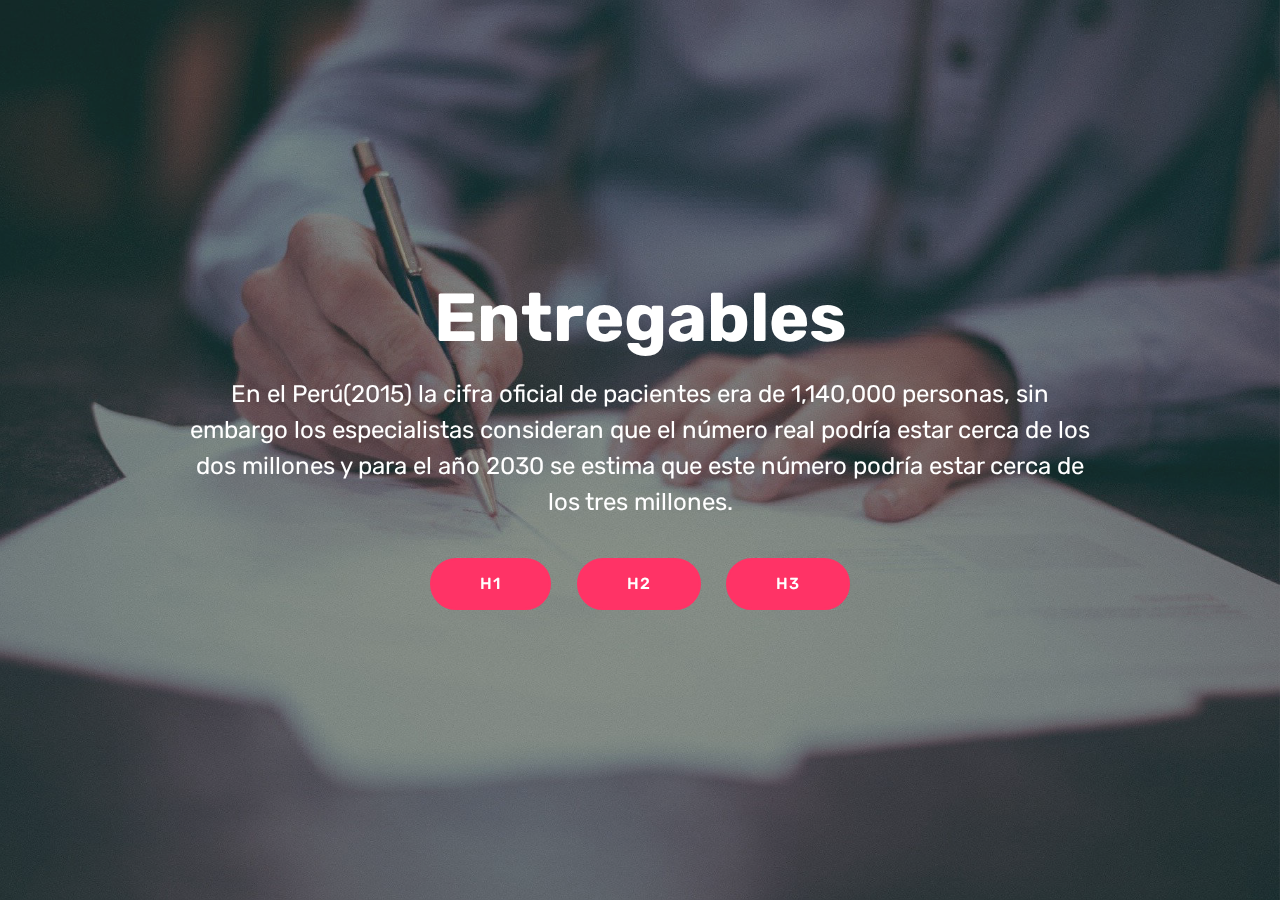
==== index.html @ 5d1ebd26 "create github pages" ====
<!DOCTYPE html>
<html  >
<head>
  <!-- Site made with Mobirise Website Builder v4.10.15, https://mobirise.com -->
  <meta charset="UTF-8">
  <meta http-equiv="X-UA-Compatible" content="IE=edge">
  <meta name="generator" content="Mobirise v4.10.15, mobirise.com">
  <meta name="viewport" content="width=device-width, initial-scale=1, minimum-scale=1">
  <link rel="shortcut icon" href="assets/images/logo4.png" type="image/x-icon">
  <meta name="description" content="">
  
  <title>Home</title>
  <link rel="stylesheet" href="assets/web/assets/mobirise-icons/mobirise-icons.css">
  <link rel="stylesheet" href="assets/bootstrap/css/bootstrap.min.css">
  <link rel="stylesheet" href="assets/bootstrap/css/bootstrap-grid.min.css">
  <link rel="stylesheet" href="assets/bootstrap/css/bootstrap-reboot.min.css">
  <link rel="stylesheet" href="assets/tether/tether.min.css">
  <link rel="stylesheet" href="assets/theme/css/style.css">
  <link rel="preload" as="style" href="assets/mobirise/css/mbr-additional.css"><link rel="stylesheet" href="assets/mobirise/css/mbr-additional.css" type="text/css">
  
  
  
</head>
<body>
  <section class="cid-rJEmQDWNok mbr-fullscreen mbr-parallax-background" id="header2-0">

    

    <div class="mbr-overlay" style="opacity: 0.5; background-color: rgb(35, 35, 35);"></div>

    <div class="container align-center">
        <div class="row justify-content-md-center">
            <div class="mbr-white col-md-10">
                <h1 class="mbr-section-title mbr-bold pb-3 mbr-fonts-style display-1">Entregables</h1>
                
                <p class="mbr-text pb-3 mbr-fonts-style display-5">En el Perú(2015) la cifra oficial de pacientes era de 1,140,000 personas, sin embargo los especialistas consideran que el número real podría estar cerca de los dos millones y para el año 2030 se estima que este número podría estar cerca de los tres millones.</p>
                <div class="mbr-section-btn"><a class="btn btn-md btn-secondary display-4" href="page1.html" target="_blank">H1</a> <a class="btn btn-md btn-secondary display-4" href="page2.html" target="_blank">H2</a>
                    <a class="btn btn-md btn-secondary display-4" href="page3.html" target="_blank">H3</a></div>
            </div>
        </div>
    </div>
    
</section>


  <section class="engine"><a href="https://mobirise.info/t">free amp template</a></section><script src="assets/web/assets/jquery/jquery.min.js"></script>
  <script src="assets/popper/popper.min.js"></script>
  <script src="assets/bootstrap/js/bootstrap.min.js"></script>
  <script src="assets/tether/tether.min.js"></script>
  <script src="assets/smoothscroll/smooth-scroll.js"></script>
  <script src="assets/parallax/jarallax.min.js"></script>
  <script src="assets/theme/js/script.js"></script>
  
  
</body>
</html>
---- assets/web/assets/mobirise-icons/mobirise-icons.css ----
@font-face {
  font-family: 'MobiriseIcons';
  src:  url('mobirise-icons.eot?spat4u');
  src:  url('mobirise-icons.eot?spat4u#iefix') format('embedded-opentype'),
    url('mobirise-icons.ttf?spat4u') format('truetype'),
    url('mobirise-icons.woff?spat4u') format('woff'),
    url('mobirise-icons.svg?spat4u#MobiriseIcons') format('svg');
  font-weight: normal;
  font-style: normal;
  font-display: swap;
}

[class^="mbri-"], [class*=" mbri-"] {
  /* use !important to prevent issues with browser extensions that change fonts */
  font-family: MobiriseIcons !important;
  speak: none;
  font-style: normal;
  font-weight: normal;
  font-variant: normal;
  text-transform: none;
  line-height: 1;

  /* Better Font Rendering =========== */
  -webkit-font-smoothing: antialiased;
  -moz-osx-font-smoothing: grayscale;
}

.mbri-add-submenu:before {
  content: "\e900";
}
.mbri-alert:before {
  content: "\e901";
}
.mbri-align-center:before {
  content: "\e902";
}
.mbri-align-justify:before {
  content: "\e903";
}
.mbri-align-left:before {
  content: "\e904";
}
.mbri-align-right:before {
  content: "\e905";
}
.mbri-android:before {
  content: "\e906";
}
.mbri-apple:before {
  content: "\e907";
}
.mbri-arrow-down:before {
  content: "\e908";
}
.mbri-arrow-next:before {
  content: "\e909";
}
.mbri-arrow-prev:before {
  content: "\e90a";
}
.mbri-arrow-up:before {
  content: "\e90b";
}
.mbri-bold:before {
  content: "\e90c";
}
.mbri-bookmark:before {
  content: "\e90d";
}
.mbri-bootstrap:before {
  content: "\e90e";
}
.mbri-briefcase:before {
  content: "\e90f";
}
.mbri-browse:before {
  content: "\e910";
}
.mbri-bulleted-list:before {
  content: "\e911";
}
.mbri-calendar:before {
  content: "\e912";
}
.mbri-camera:before {
  content: "\e913";
}
.mbri-cart-add:before {
  content: "\e914";
}
.mbri-cart-full:before {
  content: "\e915";
}
.mbri-cash:before {
  content: "\e916";
}
.mbri-change-style:before {
  content: "\e917";
}
.mbri-chat:before {
  content: "\e918";
}
.mbri-clock:before {
  content: "\e919";
}
.mbri-close:before {
  content: "\e91a";
}
.mbri-cloud:before {
  content: "\e91b";
}
.mbri-code:before {
  content: "\e91c";
}
.mbri-contact-form:before {
  content: "\e91d";
}
.mbri-credit-card:before {
  content: "\e91e";
}
.mbri-cursor-click:before {
  content: "\e91f";
}
.mbri-cust-feedback:before {
  content: "\e920";
}
.mbri-database:before {
  content: "\e921";
}
.mbri-delivery:before {
  content: "\e922";
}
.mbri-desktop:before {
  content: "\e923";
}
.mbri-devices:before {
  content: "\e924";
}
.mbri-down:before {
  content: "\e925";
}
.mbri-download:before {
  content: "\e989";
}
.mbri-drag-n-drop:before {
  content: "\e927";
}
.mbri-drag-n-drop2:before {
  content: "\e928";
}
.mbri-edit:before {
  content: "\e929";
}
.mbri-edit2:before {
  content: "\e92a";
}
.mbri-error:before {
  content: "\e92b";
}
.mbri-extension:before {
  content: "\e92c";
}
.mbri-features:before {
  content: "\e92d";
}
.mbri-file:before {
  content: "\e92e";
}
.mbri-flag:before {
  content: "\e92f";
}
.mbri-folder:before {
  content: "\e930";
}
.mbri-gift:before {
  content: "\e931";
}
.mbri-github:before {
  content: "\e932";
}
.mbri-globe:before {
  content: "\e933";
}
.mbri-globe-2:before {
  content: "\e934";
}
.mbri-growing-chart:before {
  content: "\e935";
}
.mbri-hearth:before {
  content: "\e936";
}
.mbri-help:before {
  content: "\e937";
}
.mbri-home:before {
  content: "\e938";
}
.mbri-hot-cup:before {
  content: "\e939";
}
.mbri-idea:before {
  content: "\e93a";
}
.mbri-image-gallery:before {
  content: "\e93b";
}
.mbri-image-slider:before {
  content: "\e93c";
}
.mbri-info:before {
  content: "\e93d";
}
.mbri-italic:before {
  content: "\e93e";
}
.mbri-key:before {
  content: "\e93f";
}
.mbri-laptop:before {
  content: "\e940";
}
.mbri-layers:before {
  content: "\e941";
}
.mbri-left-right:before {
  content: "\e942";
}
.mbri-left:before {
  content: "\e943";
}
.mbri-letter:before {
  content: "\e944";
}
.mbri-like:before {
  content: "\e945";
}
.mbri-link:before {
  content: "\e946";
}
.mbri-lock:before {
  content: "\e947";
}
.mbri-login:before {
  content: "\e948";
}
.mbri-logout:before {
  content: "\e949";
}
.mbri-magic-stick:before {
  content: "\e94a";
}
.mbri-map-pin:before {
  content: "\e94b";
}
.mbri-menu:before {
  content: "\e94c";
}
.mbri-mobile:before {
  content: "\e94d";
}
.mbri-mobile2:before {
  content: "\e94e";
}
.mbri-mobirise:before {
  content: "\e94f";
}
.mbri-more-horizontal:before {
  content: "\e950";
}
.mbri-more-vertical:before {
  content: "\e951";
}
.mbri-music:before {
  content: "\e952";
}
.mbri-new-file:before {
  content: "\e953";
}
.mbri-numbered-list:before {
  content: "\e954";
}
.mbri-opened-folder:before {
  content: "\e955";
}
.mbri-pages:before {
  content: "\e956";
}
.mbri-paper-plane:before {
  content: "\e957";
}
.mbri-paperclip:before {
  content: "\e958";
}
.mbri-photo:before {
  content: "\e959";
}
.mbri-photos:before {
  content: "\e95a";
}
.mbri-pin:before {
  content: "\e95b";
}
.mbri-play:before {
  content: "\e95c";
}
.mbri-plus:before {
  content: "\e95d";
}
.mbri-preview:before {
  content: "\e95e";
}
.mbri-print:before {
  content: "\e95f";
}
.mbri-protect:before {
  content: "\e960";
}
.mbri-question:before {
  content: "\e961";
}
.mbri-quote-left:before {
  content: "\e962";
}
.mbri-quote-right:before {
  content: "\e963";
}
.mbri-refresh:before {
  content: "\e964";
}
.mbri-responsive:before {
  content: "\e965";
}
.mbri-right:before {
  content: "\e966";
}
.mbri-rocket:before {
  content: "\e967";
}
.mbri-sad-face:before {
  content: "\e968";
}
.mbri-sale:before {
  content: "\e969";
}
.mbri-save:before {
  content: "\e96a";
}
.mbri-search:before {
  content: "\e96b";
}
.mbri-setting:before {
  content: "\e96c";
}
.mbri-setting2:before {
  content: "\e96d";
}
.mbri-setting3:before {
  content: "\e96e";
}
.mbri-share:before {
  content: "\e96f";
}
.mbri-shopping-bag:before {
  content: "\e970";
}
.mbri-shopping-basket:before {
  content: "\e971";
}
.mbri-shopping-cart:before {
  content: "\e972";
}
.mbri-sites:before {
  content: "\e973";
}
.mbri-smile-face:before {
  content: "\e974";
}
.mbri-speed:before {
  content: "\e975";
}
.mbri-star:before {
  content: "\e976";
}
.mbri-success:before {
  content: "\e977";
}
.mbri-sun:before {
  content: "\e978";
}
.mbri-sun2:before {
  content: "\e979";
}
.mbri-tablet:before {
  content: "\e97a";
}
.mbri-tablet-vertical:before {
  content: "\e97b";
}
.mbri-target:before {
  content: "\e97c";
}
.mbri-timer:before {
  content: "\e97d";
}
.mbri-to-ftp:before {
  content: "\e97e";
}
.mbri-to-local-drive:before {
  content: "\e97f";
}
.mbri-touch-swipe:before {
  content: "\e980";
}
.mbri-touch:before {
  content: "\e981";
}
.mbri-trash:before {
  content: "\e982";
}
.mbri-underline:before {
  content: "\e983";
}
.mbri-unlink:before {
  content: "\e984";
}
.mbri-unlock:before {
  content: "\e985";
}
.mbri-up-down:before {
  content: "\e986";
}
.mbri-up:before {
  content: "\e987";
}
.mbri-update:before {
  content: "\e988";
}
.mbri-upload:before {
 content: "\e926"; 
}
.mbri-user:before {
  content: "\e98a";
}
.mbri-user2:before {
  content: "\e98b";
}
.mbri-users:before {
  content: "\e98c";
}
.mbri-video:before {
  content: "\e98d";
}
.mbri-video-play:before {
  content: "\e98e";
}
.mbri-watch:before {
  content: "\e98f";
}
.mbri-website-theme:before {
  content: "\e990";
}
.mbri-wifi:before {
  content: "\e991";
}
.mbri-windows:before {
  content: "\e992";
}
.mbri-zoom-out:before {
  content: "\e993";
}
.mbri-redo:before {
  content: "\e994";
}
.mbri-undo:before {
  content: "\e995";
}
---- assets/theme/css/style.css ----
/*!
 * Mobirise v4 theme (https://mobirise.com/)
 * Copyright 2017 Mobirise
 */
section {
  background-color: #eeeeee;
}

body {
  font-style: normal;
  line-height: 1.5;
}

section,
.container,
.container-fluid {
  position: relative;
  word-wrap: break-word;
}

a.mbr-iconfont:hover {
  text-decoration: none;
}

.article .lead p,
.article .lead ul,
.article .lead ol,
.article .lead pre,
.article .lead blockquote {
  margin-bottom: 0;
}

ul,
ol,
pre,
blockquote {
  margin-bottom: 2.3125rem;
}

pre {
  background: #f4f4f4;
  padding: 10px 24px;
  white-space: pre-wrap;
}

.inactive {
  -webkit-user-select: none;
  -moz-user-select: none;
  -ms-user-select: none;
  user-select: none;
  pointer-events: none;
  -webkit-user-drag: none;
  user-drag: none;
}

.mbr-section__comments .row {
  justify-content: center;
  -webkit-justify-content: center;
}

a {
  font-style: normal;
  font-weight: 400;
  cursor: pointer;
}

a, a:hover {
  text-decoration: none;
}

figure {
  margin-bottom: 0;
}

body {
  color: #232323;
}

h1,
h2,
h3,
h4,
h5,
h6,
.h1,
.h2,
.h3,
.h4,
.h5,
.h6,
.display-1,
.display-2,
.display-3,
.display-4 {
  line-height: 1;
  word-break: break-word;
  word-wrap: break-word;
}

b,
strong {
  font-weight: bold;
}

blockquote {
  padding: 10px 0 10px 20px;
  position: relative;
  border-left: 2px solid;
  border-color: #ff3366;
}

input:-webkit-autofill, input:-webkit-autofill:hover, input:-webkit-autofill:focus, input:-webkit-autofill:active {
  transition-delay: 9999s;
  transition-property: background-color, color;
}

textarea[type='hidden'] {
  display: none;
}

body {
  position: relative;
}

section {
  background-position: 50% 50%;
  background-repeat: no-repeat;
  background-size: cover;
}

section .mbr-background-video,
section .mbr-background-video-preview {
  position: absolute;
  bottom: 0;
  left: 0;
  right: 0;
  top: 0;
}

.hidden {
  visibility: hidden;
}

.mbr-z-index20 {
  z-index: 20;
}

/*! Base colors */
.mbr-white {
  color: #ffffff;
}

.mbr-black {
  color: #000000;
}

.mbr-bg-white {
  background-color: #ffffff;
}

.mbr-bg-black {
  background-color: #000000;
}

/*! Text-aligns */
.align-left {
  text-align: left;
}

.align-center {
  text-align: center;
}

.align-right {
  text-align: right;
}

@media (max-width: 767px) {
  .align-left,
  .align-center,
  .align-right,
  .mbr-section-btn,
  .mbr-section-title {
    text-align: center;
  }
}

/*! Font-weight  */
.mbr-light {
  font-weight: 300;
}

.mbr-regular {
  font-weight: 400;
}

.mbr-semibold {
  font-weight: 500;
}

.mbr-bold {
  font-weight: 700;
}

/*! Media  */
.media-size-item {
  -webkit-flex: 1 1 auto;
  -moz-flex: 1 1 auto;
  -ms-flex: 1 1 auto;
  -o-flex: 1 1 auto;
  flex: 1 1 auto;
}

.media-content {
  -webkit-flex-basis: 100%;
  flex-basis: 100%;
}

.media-container-row {
  display: -ms-flexbox;
  display: -webkit-flex;
  display: flex;
  -webkit-flex-direction: row;
  -ms-flex-direction: row;
  flex-direction: row;
  -webkit-flex-wrap: wrap;
  -ms-flex-wrap: wrap;
  flex-wrap: wrap;
  -webkit-justify-content: center;
  -ms-flex-pack: center;
  justify-content: center;
  -webkit-align-content: center;
  -ms-flex-line-pack: center;
  align-content: center;
  -webkit-align-items: start;
  -ms-flex-align: start;
  align-items: start;
}

.media-container-row .media-size-item {
  width: 400px;
}

.media-container-column {
  display: -ms-flexbox;
  display: -webkit-flex;
  display: flex;
  -webkit-flex-direction: column;
  -ms-flex-direction: column;
  flex-direction: column;
  -webkit-flex-wrap: wrap;
  -ms-flex-wrap: wrap;
  flex-wrap: wrap;
  -webkit-justify-content: center;
  -ms-flex-pack: center;
  justify-content: center;
  -webkit-align-content: center;
  -ms-flex-line-pack: center;
  align-content: center;
  -webkit-align-items: stretch;
  -ms-flex-align: stretch;
  align-items: stretch;
}

.media-container-column > * {
  width: 100%;
}

@media (min-width: 992px) {
  .media-container-row {
    -webkit-flex-wrap: nowrap;
    -ms-flex-wrap: nowrap;
    flex-wrap: nowrap;
  }
}

figure {
  overflow: hidden;
}

figure[mbr-media-size] {
  transition: width 0.1s;
}

.mbr-figure img,
.mbr-figure iframe {
  display: block;
  width: 100%;
}

.card {
  background-color: transparent;
  border: none;
}

.card-box {
  width: 100%;
}

.card-img {
  text-align: center;
  flex-shrink: 0;
  -webkit-flex-shrink: 0;
}

.media {
  max-width: 100%;
  margin: 0 auto;
}

.mbr-figure {
  -ms-flex-item-align: center;
  -ms-grid-row-align: center;
  -webkit-align-self: center;
  align-self: center;
}

.media-container > div {
  max-width: 100%;
}

.mbr-figure img,
.card-img img {
  width: 100%;
}

@media (max-width: 991px) {
  .media-size-item {
    width: auto !important;
  }
  .media {
    width: auto;
  }
  .mbr-figure {
    width: 100% !important;
  }
}

/*! Buttons */
.btn {
  font-weight: 500;
  border-width: 2px;
  font-style: normal;
  letter-spacing: 1px;
  margin: .4rem .8rem;
  white-space: normal;
  -webkit-transition: all .3s ease-in-out;
  -moz-transition: all .3s ease-in-out;
  transition: all .3s ease-in-out;
  display: inline-flex;
  align-items: center;
  justify-content: center;
  word-break: break-word;
  -webkit-align-items: center;
  -webkit-justify-content: center;
  display: -webkit-inline-flex;
}

.btn-sm {
  font-weight: 500;
  letter-spacing: 1px;
  -webkit-transition: all .3s ease-in-out;
  -moz-transition: all .3s ease-in-out;
  transition: all .3s ease-in-out;
}

.btn-md {
  font-weight: 500;
  letter-spacing: 1px;
  margin: .4rem .8rem !important;
  -webkit-transition: all .3s ease-in-out;
  -moz-transition: all .3s ease-in-out;
  transition: all .3s ease-in-out;
}

.btn-lg {
  font-weight: 500;
  letter-spacing: 1px;
  margin: .4rem .8rem !important;
  -webkit-transition: all .3s ease-in-out;
  -moz-transition: all .3s ease-in-out;
  transition: all .3s ease-in-out;
}

.mbr-section-btn {
  margin-left: -0.25rem;
  margin-right: -0.25rem;
  font-size: 0;
}

nav .mbr-section-btn {
  margin-left: 0rem;
  margin-right: 0rem;
}

.btn-form {
  border-radius: 0;
}

.btn-form:hover {
  cursor: pointer;
}

/*! Btn icon margin */
.btn .mbr-iconfont,
.btn.btn-sm .mbr-iconfont {
  cursor: pointer;
  margin-right: 0.5rem;
}

.btn.btn-md .mbr-iconfont,
.btn.btn-md .mbr-iconfont {
  margin-right: 0.8rem;
}

.mbr-regular {
  font-weight: 400;
}

.mbr-semibold {
  font-weight: 500;
}

.mbr-bold {
  font-weight: 700;
}

[type='submit'] {
  -webkit-appearance: none;
}

/*! Full-screen */
.mbr-fullscreen .mbr-overlay {
  min-height: 100vh;
}

.mbr-fullscreen {
  display: flex;
  display: -webkit-flex;
  display: -moz-flex;
  display: -ms-flex;
  display: -o-flex;
  align-items: center;
  -webkit-align-items: center;
  min-height: 100vh;
  padding-top: 3rem;
  padding-bottom: 3rem;
}

/*! Map */
.map {
  height: 25rem;
  position: relative;
}

.map iframe {
  width: 100%;
  height: 100%;
}

.mbr-overlay {
  background-color: #000;
  bottom: 0;
  left: 0;
  opacity: .5;
  position: absolute;
  right: 0;
  top: 0;
  z-index: 0;
  pointer-events: none;
}

/* Form */
blockquote {
  font-style: italic;
  padding: 10px 0 10px 20px;
  font-size: 1.09rem;
  position: relative;
  border-width: 3px;
}

.form-control {
  background-color: #f5f5f5;
  box-shadow: none;
  color: #565656;
  line-height: 1.43;
  min-height: 3.5em;
  padding: 1.07em .5em;
}

.form-control, .form-control:focus {
  border: 1px solid #e8e8e8;
}

.form-active .form-control:invalid {
  border-color: red;
}

.form-control-label {
  position: relative;
  cursor: pointer;
  margin-bottom: .357em;
  padding: 0;
}

.alert {
  color: #ffffff;
  border-radius: 0;
  border: 0;
  font-size: .875rem;
  line-height: 1.5;
  margin-bottom: 1.875rem;
  padding: 1.25rem;
  position: relative;
}

.alert.alert-form::after {
  background-color: inherit;
  bottom: -7px;
  content: "";
  display: block;
  height: 14px;
  left: 50%;
  margin-left: -7px;
  position: absolute;
  transform: rotate(45deg);
  width: 14px;
  -webkit-transform: rotate(45deg);
}

.form-asterisk {
  font-family: initial;
  position: absolute;
  top: -2px;
  font-weight: normal;
}

/*! Scroll to top arrow */
#scrollToTop a i:before {
  content: '';
  position: absolute;
  height: 40%;
  top: 25%;
  background: #fff;
  width: 2px;
  left: calc(50% - 1px);
}

#scrollToTop a i:after {
  content: '';
  position: absolute;
  display: block;
  border-top: 2px solid #fff;
  border-right: 2px solid #fff;
  width: 40%;
  height: 40%;
  left: 30%;
  bottom: 30%;
  transform: rotate(135deg);
  -webkit-transform: rotate(135deg);
}

.mbr-arrow-up {
  bottom: 25px;
  right: 90px;
  position: fixed;
  text-align: right;
  z-index: 5000;
  color: #ffffff;
  font-size: 32px;
  transform: rotate(180deg);
  -webkit-transform: rotate(180deg);
}

.mbr-arrow-up a {
  background: rgba(0, 0, 0, 0.2);
  border-radius: 3px;
  color: #fff;
  display: inline-block;
  height: 60px;
  width: 60px;
  outline-style: none !important;
  position: relative;
  text-decoration: none;
  transition: all 0.3s ease-in-out;
  cursor: pointer;
  text-align: center;
}

.mbr-arrow-up a:hover {
  background-color: rgba(0, 0, 0, 0.4);
}

.mbr-arrow-up a i {
  line-height: 60px;
}

.mbr-arrow-up-icon {
  display: block;
  color: #fff;
}

.mbr-arrow-up-icon::before {
  content: '\203a';
  display: inline-block;
  font-family: serif;
  font-size: 32px;
  line-height: 1;
  font-style: normal;
  position: relative;
  top: 6px;
  left: -4px;
  -webkit-transform: rotate(-90deg);
  transform: rotate(-90deg);
}

/*! Arrow Down */
.mbr-arrow {
  position: absolute;
  bottom: 45px;
  left: 50%;
  width: 60px;
  height: 60px;
  cursor: pointer;
  background-color: rgba(80, 80, 80, 0.5);
  border-radius: 50%;
  -webkit-transform: translateX(-50%);
  transform: translateX(-50%);
}

.mbr-arrow > a {
  display: inline-block;
  text-decoration: none;
  outline-style: none;
  -webkit-animation: arrowdown 1.7s ease-in-out infinite;
  animation: arrowdown 1.7s ease-in-out infinite;
}

.mbr-arrow > a > i {
  position: absolute;
  top: -2px;
  left: 15px;
  font-size: 2rem;
}

@keyframes arrowdown {
  0% {
    transform: translateY(0px);
    -webkit-transform: translateY(0px);
  }
  50% {
    transform: translateY(-5px);
    -webkit-transform: translateY(-5px);
  }
  100% {
    transform: translateY(0px);
    -webkit-transform: translateY(0px);
  }
}

@-webkit-keyframes arrowdown {
  0% {
    transform: translateY(0px);
    -webkit-transform: translateY(0px);
  }
  50% {
    transform: translateY(-5px);
    -webkit-transform: translateY(-5px);
  }
  100% {
    transform: translateY(0px);
    -webkit-transform: translateY(0px);
  }
}

@media (max-width: 500px) {
  .mbr-arrow-up {
    left: 50%;
    right: auto;
    transform: translateX(-50%) rotate(180deg);
    -webkit-transform: translateX(-50%) rotate(180deg);
  }
}

/*Gradients animation*/
@keyframes gradient-animation {
  from {
    background-position: 0% 100%;
    animation-timing-function: ease-in-out;
  }
  to {
    background-position: 100% 0%;
    animation-timing-function: ease-in-out;
  }
}

@-webkit-keyframes gradient-animation {
  from {
    background-position: 0% 100%;
    animation-timing-function: ease-in-out;
  }
  to {
    background-position: 100% 0%;
    animation-timing-function: ease-in-out;
  }
}

.bg-gradient {
  background-size: 200% 200%;
  animation: gradient-animation 5s infinite alternate;
  -webkit-animation: gradient-animation 5s infinite alternate;
}

.menu .navbar-brand {
  display: -webkit-flex;
}

.menu .navbar-brand span {
  display: flex;
  display: -webkit-flex;
}

.menu .navbar-brand .navbar-caption-wrap {
  display: -webkit-flex;
}

.menu .navbar-brand .navbar-logo img {
  display: -webkit-flex;
}

@media (min-width: 768px) and (max-width: 1023px) {
  .menu .navbar-toggleable-sm .navbar-nav {
    display: -webkit-box;
    display: -webkit-flex;
    display: -ms-flexbox;
  }
}

@media (max-width: 1023px) {
  .menu .navbar-collapse {
    max-height: 93.5vh;
  }
  .menu .navbar-collapse.show {
    overflow: auto;
  }
}

@media (min-width: 1024px) {
  .menu .navbar-nav.nav-dropdown {
    display: -webkit-flex;
  }
  .menu .navbar-toggleable-sm .navbar-collapse {
    display: -webkit-flex !important;
  }
  .menu .collapsed .navbar-collapse {
    max-height: 93.5vh;
  }
  .menu .collapsed .navbar-collapse.show {
    overflow: auto;
  }
}

@media (max-width: 767px) {
  .menu .navbar-collapse {
    max-height: 80vh;
  }
}

/* Others*/
.note-check a[data-value=Rubik] {
  font-style: normal;
}

.mbr-arrow a {
  color: #ffffff;
}

@media (max-width: 767px) {
  .mbr-arrow {
    display: none;
  }
}

.navbar {
  display: -webkit-flex;
  -webkit-flex-wrap: wrap;
  -webkit-align-items: center;
  -webkit-justify-content: space-between;
}

.navbar-collapse {
  -webkit-flex-basis: 100%;
  -webkit-flex-grow: 1;
  -webkit-align-items: center;
}

.nav-dropdown .link {
  padding: 0.667em 1.667em !important;
  margin: 0 !important;
}

.nav {
  display: -webkit-flex;
  -webkit-flex-wrap: wrap;
}

.row {
  display: -webkit-flex;
  -webkit-flex-wrap: wrap;
}

.justify-content-center {
  -webkit-justify-content: center;
}

.form-inline {
  display: -webkit-flex;
  -webkit-flex-flow: row wrap;
  -webkit-align-items: center;
}

.card-wrapper {
  -webkit-flex: 1;
}

.carousel-control {
  z-index: 10;
  display: -webkit-flex;
  -webkit-align-items: center;
  -webkit-justify-content: center;
}

.carousel-controls {
  display: -webkit-flex;
}

.media {
  display: -webkit-flex;
}

.form-group:focus {
  outline: none;
}

.jq-selectbox__select {
  padding: 1.07em 0.5em;
  position: absolute;
  top: 0;
  left: 0;
  width: 100%;
}

.jq-selectbox__dropdown {
  position: absolute;
  top: 100% !important;
  left: 0 !important;
  width: 100% !important;
}

.jq-selectbox__trigger-arrow {
  transform: translateY(-50%);
}

.jq-selectbox li {
  padding: 1.07em 0.5em;
}

input[type='range'] {
  padding-left: 0 !important;
  padding-right: 0 !important;
}

.modal-dialog,
.modal-content {
  height: 100%;
}

.modal-dialog .carousel-inner {
  height: 100%;
}

.carousel-item {
  text-align: center;
}

.carousel-item img {
  margin: auto;
}

.navbar-toggler {
  -webkit-align-self: flex-start;
  -ms-flex-item-align: start;
  align-self: flex-start;
  padding: 0.25rem 0.75rem;
  font-size: 1.25rem;
  line-height: 1;
  background: transparent;
  border: 1px solid transparent;
  -webkit-border-radius: 0.25rem;
  border-radius: 0.25rem;
}

.navbar-toggler:focus,
.navbar-toggler:hover {
  text-decoration: none;
}

.navbar-toggler-icon {
  display: inline-block;
  width: 1.5em;
  height: 1.5em;
  vertical-align: middle;
  content: '';
  background: no-repeat center center;
  -webkit-background-size: 100% 100%;
  -o-background-size: 100% 100%;
  background-size: 100% 100%;
}

.navbar-toggler-left {
  position: absolute;
  left: 1rem;
}

.navbar-toggler-right {
  position: absolute;
  right: 1rem;
}

@media (max-width: 575px) {
  .navbar-toggleable .navbar-nav .dropdown-menu {
    position: static;
    float: none;
  }
  .navbar-toggleable > .container {
    padding-right: 0;
    padding-left: 0;
  }
}

@media (min-width: 576px) {
  .navbar-toggleable {
    -webkit-box-orient: horizontal;
    -webkit-box-direction: normal;
    -webkit-flex-direction: row;
    -ms-flex-direction: row;
    flex-direction: row;
    -webkit-flex-wrap: nowrap;
    -ms-flex-wrap: nowrap;
    flex-wrap: nowrap;
    -webkit-box-align: center;
    -webkit-align-items: center;
    -ms-flex-align: center;
    align-items: center;
  }
  .navbar-toggleable .navbar-nav {
    -webkit-box-orient: horizontal;
    -webkit-box-direction: normal;
    -webkit-flex-direction: row;
    -ms-flex-direction: row;
    flex-direction: row;
  }
  .navbar-toggleable .navbar-nav .nav-link {
    padding-right: 0.5rem;
    padding-left: 0.5rem;
  }
  .navbar-toggleable > .container {
    display: -webkit-box;
    display: -webkit-flex;
    display: -ms-flexbox;
    display: flex;
    -webkit-flex-wrap: nowrap;
    -ms-flex-wrap: nowrap;
    flex-wrap: nowrap;
    -webkit-box-align: center;
    -webkit-align-items: center;
    -ms-flex-align: center;
    align-items: center;
  }
  .navbar-toggleable .navbar-collapse {
    display: -webkit-box !important;
    display: -webkit-flex !important;
    display: -ms-flexbox !important;
    display: flex !important;
    width: 100%;
  }
  .navbar-toggleable .navbar-toggler {
    display: none;
  }
}

@media (max-width: 767px) {
  .navbar-toggleable-sm .navbar-nav .dropdown-menu {
    position: static;
    float: none;
  }
  .navbar-toggleable-sm > .container {
    padding-right: 0;
    padding-left: 0;
  }
}

@media (min-width: 768px) {
  .navbar-toggleable-sm {
    -webkit-box-orient: horizontal;
    -webkit-box-direction: normal;
    -webkit-flex-direction: row;
    -ms-flex-direction: row;
    flex-direction: row;
    -webkit-flex-wrap: nowrap;
    -ms-flex-wrap: nowrap;
    flex-wrap: nowrap;
    -webkit-box-align: center;
    -webkit-align-items: center;
    -ms-flex-align: center;
    align-items: center;
  }
  .navbar-toggleable-sm .navbar-nav {
    -webkit-box-orient: horizontal;
    -webkit-box-direction: normal;
    -webkit-flex-direction: row;
    -ms-flex-direction: row;
    flex-direction: row;
  }
  .navbar-toggleable-sm .navbar-nav .nav-link {
    padding-right: 0.5rem;
    padding-left: 0.5rem;
  }
  .navbar-toggleable-sm > .container {
    display: -webkit-box;
    display: -webkit-flex;
    display: -ms-flexbox;
    display: flex;
    -webkit-flex-wrap: nowrap;
    -ms-flex-wrap: nowrap;
    flex-wrap: nowrap;
    -webkit-box-align: center;
    -webkit-align-items: center;
    -ms-flex-align: center;
    align-items: center;
  }
  .navbar-toggleable-sm .navbar-collapse {
    display: none;
    width: 100%;
  }
  .navbar-toggleable-sm .navbar-toggler {
    display: none;
  }
}

@media (max-width: 1023px) {
  .navbar-toggleable-md .navbar-nav .dropdown-menu {
    position: static;
    float: none;
  }
  .navbar-toggleable-md > .container {
    padding-right: 0;
    padding-left: 0;
  }
}

@media (min-width: 1024px) {
  .navbar-toggleable-md {
    -webkit-box-orient: horizontal;
    -webkit-box-direction: normal;
    -webkit-flex-direction: row;
    -ms-flex-direction: row;
    flex-direction: row;
    -webkit-flex-wrap: nowrap;
    -ms-flex-wrap: nowrap;
    flex-wrap: nowrap;
    -webkit-box-align: center;
    -webkit-align-items: center;
    -ms-flex-align: center;
    align-items: center;
  }
  .navbar-toggleable-md .navbar-nav {
    -webkit-box-orient: horizontal;
    -webkit-box-direction: normal;
    -webkit-flex-direction: row;
    -ms-flex-direction: row;
    flex-direction: row;
  }
  .navbar-toggleable-md .navbar-nav .nav-link {
    padding-right: 0.5rem;
    padding-left: 0.5rem;
  }
  .navbar-toggleable-md > .container {
    display: -webkit-box;
    display: -webkit-flex;
    display: -ms-flexbox;
    display: flex;
    -webkit-flex-wrap: nowrap;
    -ms-flex-wrap: nowrap;
    flex-wrap: nowrap;
    -webkit-box-align: center;
    -webkit-align-items: center;
    -ms-flex-align: center;
    align-items: center;
  }
  .navbar-toggleable-md .navbar-collapse {
    display: -webkit-box !important;
    display: -webkit-flex !important;
    display: -ms-flexbox !important;
    display: flex !important;
    width: 100%;
  }
  .navbar-toggleable-md .navbar-toggler {
    display: none;
  }
}

@media (max-width: 1199px) {
  .navbar-toggleable-lg .navbar-nav .dropdown-menu {
    position: static;
    float: none;
  }
  .navbar-toggleable-lg > .container {
    padding-right: 0;
    padding-left: 0;
  }
}

@media (min-width: 1200px) {
  .navbar-toggleable-lg {
    -webkit-box-orient: horizontal;
    -webkit-box-direction: normal;
    -webkit-flex-direction: row;
    -ms-flex-direction: row;
    flex-direction: row;
    -webkit-flex-wrap: nowrap;
    -ms-flex-wrap: nowrap;
    flex-wrap: nowrap;
    -webkit-box-align: center;
    -webkit-align-items: center;
    -ms-flex-align: center;
    align-items: center;
  }
  .navbar-toggleable-lg .navbar-nav {
    -webkit-box-orient: horizontal;
    -webkit-box-direction: normal;
    -webkit-flex-direction: row;
    -ms-flex-direction: row;
    flex-direction: row;
  }
  .navbar-toggleable-lg .navbar-nav .nav-link {
    padding-right: 0.5rem;
    padding-left: 0.5rem;
  }
  .navbar-toggleable-lg > .container {
    display: -webkit-box;
    display: -webkit-flex;
    display: -ms-flexbox;
    display: flex;
    -webkit-flex-wrap: nowrap;
    -ms-flex-wrap: nowrap;
    flex-wrap: nowrap;
    -webkit-box-align: center;
    -webkit-align-items: center;
    -ms-flex-align: center;
    align-items: center;
  }
  .navbar-toggleable-lg .navbar-collapse {
    display: -webkit-box !important;
    display: -webkit-flex !important;
    display: -ms-flexbox !important;
    display: flex !important;
    width: 100%;
  }
  .navbar-toggleable-lg .navbar-toggler {
    display: none;
  }
}

.navbar-toggleable-xl {
  -webkit-box-orient: horizontal;
  -webkit-box-direction: normal;
  -webkit-flex-direction: row;
  -ms-flex-direction: row;
  flex-direction: row;
  -webkit-flex-wrap: nowrap;
  -ms-flex-wrap: nowrap;
  flex-wrap: nowrap;
  -webkit-box-align: center;
  -webkit-align-items: center;
  -ms-flex-align: center;
  align-items: center;
}

.navbar-toggleable-xl .navbar-nav .dropdown-menu {
  position: static;
  float: none;
}

.navbar-toggleable-xl > .container {
  padding-right: 0;
  padding-left: 0;
}

.navbar-toggleable-xl .navbar-nav {
  -webkit-box-orient: horizontal;
  -webkit-box-direction: normal;
  -webkit-flex-direction: row;
  -ms-flex-direction: row;
  flex-direction: row;
}

.navbar-toggleable-xl .navbar-nav .nav-link {
  padding-right: 0.5rem;
  padding-left: 0.5rem;
}

.navbar-toggleable-xl > .container {
  display: -webkit-box;
  display: -webkit-flex;
  display: -ms-flexbox;
  display: flex;
  -webkit-flex-wrap: nowrap;
  -ms-flex-wrap: nowrap;
  flex-wrap: nowrap;
  -webkit-box-align: center;
  -webkit-align-items: center;
  -ms-flex-align: center;
  align-items: center;
}

.navbar-toggleable-xl .navbar-collapse {
  display: -webkit-box !important;
  display: -webkit-flex !important;
  display: -ms-flexbox !important;
  display: flex !important;
  width: 100%;
}

.navbar-toggleable-xl .navbar-toggler {
  display: none;
}

.card-img {
  width: auto;
}

.menu .navbar.collapsed:not(.beta-menu) {
  flex-direction: column;
  -webkit-flex-direction: column;
}

.carousel-item.active,
.carousel-item-next,
.carousel-item-prev {
  display: -webkit-box;
  display: -webkit-flex;
  display: -ms-flexbox;
  display: flex;
}

.note-air-layout .dropup .dropdown-menu,
.note-air-layout .navbar-fixed-bottom .dropdown .dropdown-menu {
  bottom: initial !important;
}

html,
body {
  height: auto;
  min-height: 100vh;
}

.dropup .dropdown-toggle::after {
  display: none;
}
.engine {
	position: absolute;
	text-indent: -2400px;
	text-align: center;
	padding: 0;
	top: 0;
	left: -2400px;
}
---- assets/mobirise/css/mbr-additional.css ----
@import url(https://fonts.googleapis.com/css?family=Rubik:300,300i,400,400i,500,500i,700,700i,900,900i&display=swap);





body {
  font-family: Rubik;
}
.display-1 {
  font-family: 'Rubik', sans-serif;
  font-size: 4.25rem;
  font-display: swap;
}
.display-1 > .mbr-iconfont {
  font-size: 6.8rem;
}
.display-2 {
  font-family: 'Rubik', sans-serif;
  font-size: 3rem;
  font-display: swap;
}
.display-2 > .mbr-iconfont {
  font-size: 4.8rem;
}
.display-4 {
  font-family: 'Rubik', sans-serif;
  font-size: 1rem;
  font-display: swap;
}
.display-4 > .mbr-iconfont {
  font-size: 1.6rem;
}
.display-5 {
  font-family: 'Rubik', sans-serif;
  font-size: 1.5rem;
  font-display: swap;
}
.display-5 > .mbr-iconfont {
  font-size: 2.4rem;
}
.display-7 {
  font-family: 'Rubik', sans-serif;
  font-size: 1rem;
  font-display: swap;
}
.display-7 > .mbr-iconfont {
  font-size: 1.6rem;
}
/* ---- Fluid typography for mobile devices ---- */
/* 1.4 - font scale ratio ( bootstrap == 1.42857 ) */
/* 100vw - current viewport width */
/* (48 - 20)  48 == 48rem == 768px, 20 == 20rem == 320px(minimal supported viewport) */
/* 0.65 - min scale variable, may vary */
@media (max-width: 768px) {
  .display-1 {
    font-size: 3.4rem;
    font-size: calc( 2.1374999999999997rem + (4.25 - 2.1374999999999997) * ((100vw - 20rem) / (48 - 20)));
    line-height: calc( 1.4 * (2.1374999999999997rem + (4.25 - 2.1374999999999997) * ((100vw - 20rem) / (48 - 20))));
  }
  .display-2 {
    font-size: 2.4rem;
    font-size: calc( 1.7rem + (3 - 1.7) * ((100vw - 20rem) / (48 - 20)));
    line-height: calc( 1.4 * (1.7rem + (3 - 1.7) * ((100vw - 20rem) / (48 - 20))));
  }
  .display-4 {
    font-size: 0.8rem;
    font-size: calc( 1rem + (1 - 1) * ((100vw - 20rem) / (48 - 20)));
    line-height: calc( 1.4 * (1rem + (1 - 1) * ((100vw - 20rem) / (48 - 20))));
  }
  .display-5 {
    font-size: 1.2rem;
    font-size: calc( 1.175rem + (1.5 - 1.175) * ((100vw - 20rem) / (48 - 20)));
    line-height: calc( 1.4 * (1.175rem + (1.5 - 1.175) * ((100vw - 20rem) / (48 - 20))));
  }
}
/* Buttons */
.btn {
  padding: 1rem 3rem;
  border-radius: 3px;
}
.btn-sm {
  padding: 0.6rem 1.5rem;
  border-radius: 3px;
}
.btn-md {
  padding: 1rem 3rem;
  border-radius: 3px;
}
.btn-lg {
  padding: 1.2rem 3.2rem;
  border-radius: 3px;
}
.bg-primary {
  background-color: #149dcc !important;
}
.bg-success {
  background-color: #f7ed4a !important;
}
.bg-info {
  background-color: #82786e !important;
}
.bg-warning {
  background-color: #879a9f !important;
}
.bg-danger {
  background-color: #b1a374 !important;
}
.btn-primary,
.btn-primary:active {
  background-color: #149dcc !important;
  border-color: #149dcc !important;
  color: #ffffff !important;
}
.btn-primary:hover,
.btn-primary:focus,
.btn-primary.focus,
.btn-primary.active {
  color: #ffffff !important;
  background-color: #0d6786 !important;
  border-color: #0d6786 !important;
}
.btn-primary.disabled,
.btn-primary:disabled {
  color: #ffffff !important;
  background-color: #0d6786 !important;
  border-color: #0d6786 !important;
}
.btn-secondary,
.btn-secondary:active {
  background-color: #ff3366 !important;
  border-color: #ff3366 !important;
  color: #ffffff !important;
}
.btn-secondary:hover,
.btn-secondary:focus,
.btn-secondary.focus,
.btn-secondary.active {
  color: #ffffff !important;
  background-color: #e50039 !important;
  border-color: #e50039 !important;
}
.btn-secondary.disabled,
.btn-secondary:disabled {
  color: #ffffff !important;
  background-color: #e50039 !important;
  border-color: #e50039 !important;
}
.btn-info,
.btn-info:active {
  background-color: #82786e !important;
  border-color: #82786e !important;
  color: #ffffff !important;
}
.btn-info:hover,
.btn-info:focus,
.btn-info.focus,
.btn-info.active {
  color: #ffffff !important;
  background-color: #59524b !important;
  border-color: #59524b !important;
}
.btn-info.disabled,
.btn-info:disabled {
  color: #ffffff !important;
  background-color: #59524b !important;
  border-color: #59524b !important;
}
.btn-success,
.btn-success:active {
  background-color: #f7ed4a !important;
  border-color: #f7ed4a !important;
  color: #3f3c03 !important;
}
.btn-success:hover,
.btn-success:focus,
.btn-success.focus,
.btn-success.active {
  color: #3f3c03 !important;
  background-color: #eadd0a !important;
  border-color: #eadd0a !important;
}
.btn-success.disabled,
.btn-success:disabled {
  color: #3f3c03 !important;
  background-color: #eadd0a !important;
  border-color: #eadd0a !important;
}
.btn-warning,
.btn-warning:active {
  background-color: #879a9f !important;
  border-color: #879a9f !important;
  color: #ffffff !important;
}
.btn-warning:hover,
.btn-warning:focus,
.btn-warning.focus,
.btn-warning.active {
  color: #ffffff !important;
  background-color: #617479 !important;
  border-color: #617479 !important;
}
.btn-warning.disabled,
.btn-warning:disabled {
  color: #ffffff !important;
  background-color: #617479 !important;
  border-color: #617479 !important;
}
.btn-danger,
.btn-danger:active {
  background-color: #b1a374 !important;
  border-color: #b1a374 !important;
  color: #ffffff !important;
}
.btn-danger:hover,
.btn-danger:focus,
.btn-danger.focus,
.btn-danger.active {
  color: #ffffff !important;
  background-color: #8b7d4e !important;
  border-color: #8b7d4e !important;
}
.btn-danger.disabled,
.btn-danger:disabled {
  color: #ffffff !important;
  background-color: #8b7d4e !important;
  border-color: #8b7d4e !important;
}
.btn-white {
  color: #333333 !important;
}
.btn-white,
.btn-white:active {
  background-color: #ffffff !important;
  border-color: #ffffff !important;
  color: #808080 !important;
}
.btn-white:hover,
.btn-white:focus,
.btn-white.focus,
.btn-white.active {
  color: #808080 !important;
  background-color: #d9d9d9 !important;
  border-color: #d9d9d9 !important;
}
.btn-white.disabled,
.btn-white:disabled {
  color: #808080 !important;
  background-color: #d9d9d9 !important;
  border-color: #d9d9d9 !important;
}
.btn-black,
.btn-black:active {
  background-color: #333333 !important;
  border-color: #333333 !important;
  color: #ffffff !important;
}
.btn-black:hover,
.btn-black:focus,
.btn-black.focus,
.btn-black.active {
  color: #ffffff !important;
  background-color: #0d0d0d !important;
  border-color: #0d0d0d !important;
}
.btn-black.disabled,
.btn-black:disabled {
  color: #ffffff !important;
  background-color: #0d0d0d !important;
  border-color: #0d0d0d !important;
}
.btn-primary-outline,
.btn-primary-outline:active {
  background: none;
  border-color: #0b566f;
  color: #0b566f;
}
.btn-primary-outline:hover,
.btn-primary-outline:focus,
.btn-primary-outline.focus,
.btn-primary-outline.active {
  color: #ffffff;
  background-color: #149dcc;
  border-color: #149dcc;
}
.btn-primary-outline.disabled,
.btn-primary-outline:disabled {
  color: #ffffff !important;
  background-color: #149dcc !important;
  border-color: #149dcc !important;
}
.btn-secondary-outline,
.btn-secondary-outline:active {
  background: none;
  border-color: #cc0033;
  color: #cc0033;
}
.btn-secondary-outline:hover,
.btn-secondary-outline:focus,
.btn-secondary-outline.focus,
.btn-secondary-outline.active {
  color: #ffffff;
  background-color: #ff3366;
  border-color: #ff3366;
}
.btn-secondary-outline.disabled,
.btn-secondary-outline:disabled {
  color: #ffffff !important;
  background-color: #ff3366 !important;
  border-color: #ff3366 !important;
}
.btn-info-outline,
.btn-info-outline:active {
  background: none;
  border-color: #4b453f;
  color: #4b453f;
}
.btn-info-outline:hover,
.btn-info-outline:focus,
.btn-info-outline.focus,
.btn-info-outline.active {
  color: #ffffff;
  background-color: #82786e;
  border-color: #82786e;
}
.btn-info-outline.disabled,
.btn-info-outline:disabled {
  color: #ffffff !important;
  background-color: #82786e !important;
  border-color: #82786e !important;
}
.btn-success-outline,
.btn-success-outline:active {
  background: none;
  border-color: #d2c609;
  color: #d2c609;
}
.btn-success-outline:hover,
.btn-success-outline:focus,
.btn-success-outline.focus,
.btn-success-outline.active {
  color: #3f3c03;
  background-color: #f7ed4a;
  border-color: #f7ed4a;
}
.btn-success-outline.disabled,
.btn-success-outline:disabled {
  color: #3f3c03 !important;
  background-color: #f7ed4a !important;
  border-color: #f7ed4a !important;
}
.btn-warning-outline,
.btn-warning-outline:active {
  background: none;
  border-color: #55666b;
  color: #55666b;
}
.btn-warning-outline:hover,
.btn-warning-outline:focus,
.btn-warning-outline.focus,
.btn-warning-outline.active {
  color: #ffffff;
  background-color: #879a9f;
  border-color: #879a9f;
}
.btn-warning-outline.disabled,
.btn-warning-outline:disabled {
  color: #ffffff !important;
  background-color: #879a9f !important;
  border-color: #879a9f !important;
}
.btn-danger-outline,
.btn-danger-outline:active {
  background: none;
  border-color: #7a6e45;
  color: #7a6e45;
}
.btn-danger-outline:hover,
.btn-danger-outline:focus,
.btn-danger-outline.focus,
.btn-danger-outline.active {
  color: #ffffff;
  background-color: #b1a374;
  border-color: #b1a374;
}
.btn-danger-outline.disabled,
.btn-danger-outline:disabled {
  color: #ffffff !important;
  background-color: #b1a374 !important;
  border-color: #b1a374 !important;
}
.btn-black-outline,
.btn-black-outline:active {
  background: none;
  border-color: #000000;
  color: #000000;
}
.btn-black-outline:hover,
.btn-black-outline:focus,
.btn-black-outline.focus,
.btn-black-outline.active {
  color: #ffffff;
  background-color: #333333;
  border-color: #333333;
}
.btn-black-outline.disabled,
.btn-black-outline:disabled {
  color: #ffffff !important;
  background-color: #333333 !important;
  border-color: #333333 !important;
}
.btn-white-outline,
.btn-white-outline:active,
.btn-white-outline.active {
  background: none;
  border-color: #ffffff;
  color: #ffffff;
}
.btn-white-outline:hover,
.btn-white-outline:focus,
.btn-white-outline.focus {
  color: #333333;
  background-color: #ffffff;
  border-color: #ffffff;
}
.text-primary {
  color: #149dcc !important;
}
.text-secondary {
  color: #ff3366 !important;
}
.text-success {
  color: #f7ed4a !important;
}
.text-info {
  color: #82786e !important;
}
.text-warning {
  color: #879a9f !important;
}
.text-danger {
  color: #b1a374 !important;
}
.text-white {
  color: #ffffff !important;
}
.text-black {
  color: #000000 !important;
}
a.text-primary:hover,
a.text-primary:focus {
  color: #0b566f !important;
}
a.text-secondary:hover,
a.text-secondary:focus {
  color: #cc0033 !important;
}
a.text-success:hover,
a.text-success:focus {
  color: #d2c609 !important;
}
a.text-info:hover,
a.text-info:focus {
  color: #4b453f !important;
}
a.text-warning:hover,
a.text-warning:focus {
  color: #55666b !important;
}
a.text-danger:hover,
a.text-danger:focus {
  color: #7a6e45 !important;
}
a.text-white:hover,
a.text-white:focus {
  color: #b3b3b3 !important;
}
a.text-black:hover,
a.text-black:focus {
  color: #4d4d4d !important;
}
.alert-success {
  background-color: #70c770;
}
.alert-info {
  background-color: #82786e;
}
.alert-warning {
  background-color: #879a9f;
}
.alert-danger {
  background-color: #b1a374;
}
.mbr-section-btn a.btn:not(.btn-form) {
  border-radius: 100px;
}
.mbr-section-btn a.btn:not(.btn-form):hover,
.mbr-section-btn a.btn:not(.btn-form):focus {
  box-shadow: none !important;
}
.mbr-section-btn a.btn:not(.btn-form):hover,
.mbr-section-btn a.btn:not(.btn-form):focus {
  box-shadow: 0 10px 40px 0 rgba(0, 0, 0, 0.2) !important;
  -webkit-box-shadow: 0 10px 40px 0 rgba(0, 0, 0, 0.2) !important;
}
.mbr-gallery-filter li a {
  border-radius: 100px !important;
}
.mbr-gallery-filter li.active .btn {
  background-color: #149dcc;
  border-color: #149dcc;
  color: #ffffff;
}
.mbr-gallery-filter li.active .btn:focus {
  box-shadow: none;
}
.nav-tabs .nav-link {
  border-radius: 100px !important;
}
a,
a:hover {
  color: #149dcc;
}
.mbr-plan-header.bg-primary .mbr-plan-subtitle,
.mbr-plan-header.bg-primary .mbr-plan-price-desc {
  color: #b4e6f8;
}
.mbr-plan-header.bg-success .mbr-plan-subtitle,
.mbr-plan-header.bg-success .mbr-plan-price-desc {
  color: #ffffff;
}
.mbr-plan-header.bg-info .mbr-plan-subtitle,
.mbr-plan-header.bg-info .mbr-plan-price-desc {
  color: #beb8b2;
}
.mbr-plan-header.bg-warning .mbr-plan-subtitle,
.mbr-plan-header.bg-warning .mbr-plan-price-desc {
  color: #ced6d8;
}
.mbr-plan-header.bg-danger .mbr-plan-subtitle,
.mbr-plan-header.bg-danger .mbr-plan-price-desc {
  color: #dfd9c6;
}
/* Scroll to top button*/
.scrollToTop_wraper {
  display: none;
}
.form-control {
  font-family: 'Rubik', sans-serif;
  font-size: 1rem;
  font-display: swap;
}
.form-control > .mbr-iconfont {
  font-size: 1.6rem;
}
blockquote {
  border-color: #149dcc;
}
/* Forms */
.mbr-form .btn {
  margin: .4rem 0;
}
.mbr-form .input-group-btn a.btn {
  border-radius: 100px !important;
}
.mbr-form .input-group-btn a.btn:hover {
  box-shadow: 0 10px 40px 0 rgba(0, 0, 0, 0.2);
}
.mbr-form .input-group-btn button[type="submit"] {
  border-radius: 100px !important;
  padding: 1rem 3rem;
}
.mbr-form .input-group-btn button[type="submit"]:hover {
  box-shadow: 0 10px 40px 0 rgba(0, 0, 0, 0.2);
}
.form2 .form-control {
  border-top-left-radius: 100px;
  border-bottom-left-radius: 100px;
}
.form2 .input-group-btn a.btn {
  border-top-left-radius: 0 !important;
  border-bottom-left-radius: 0 !important;
}
.form2 .input-group-btn button[type="submit"] {
  border-top-left-radius: 0 !important;
  border-bottom-left-radius: 0 !important;
}
.form3 input[type="email"] {
  border-radius: 100px !important;
}
@media (max-width: 349px) {
  .form2 input[type="email"] {
    border-radius: 100px !important;
  }
  .form2 .input-group-btn a.btn {
    border-radius: 100px !important;
  }
  .form2 .input-group-btn button[type="submit"] {
    border-radius: 100px !important;
  }
}
@media (max-width: 767px) {
  .btn {
    font-size: .75rem !important;
  }
  .btn .mbr-iconfont {
    font-size: 1rem !important;
  }
}
/* Footer */
.mbr-footer-content li::before,
.mbr-footer .mbr-contacts li::before {
  background: #149dcc;
}
.mbr-footer-content li a:hover,
.mbr-footer .mbr-contacts li a:hover {
  color: #149dcc;
}
.footer3 input[type="email"],
.footer4 input[type="email"] {
  border-radius: 100px !important;
}
.footer3 .input-group-btn a.btn,
.footer4 .input-group-btn a.btn {
  border-radius: 100px !important;
}
.footer3 .input-group-btn button[type="submit"],
.footer4 .input-group-btn button[type="submit"] {
  border-radius: 100px !important;
}
/* Headers*/
.header13 .form-inline input[type="email"],
.header14 .form-inline input[type="email"] {
  border-radius: 100px;
}
.header13 .form-inline input[type="text"],
.header14 .form-inline input[type="text"] {
  border-radius: 100px;
}
.header13 .form-inline input[type="tel"],
.header14 .form-inline input[type="tel"] {
  border-radius: 100px;
}
.header13 .form-inline a.btn,
.header14 .form-inline a.btn {
  border-radius: 100px;
}
.header13 .form-inline button,
.header14 .form-inline button {
  border-radius: 100px !important;
}
@media screen and (-ms-high-contrast: active), (-ms-high-contrast: none) {
  .card-wrapper {
    flex: auto !important;
  }
}
.jq-selectbox li:hover,
.jq-selectbox li.selected {
  background-color: #149dcc;
  color: #ffffff;
}
.jq-selectbox .jq-selectbox__trigger-arrow,
.jq-number__spin.minus:after,
.jq-number__spin.plus:after {
  transition: 0.4s;
  border-top-color: currentColor;
  border-bottom-color: currentColor;
}
.jq-selectbox:hover .jq-selectbox__trigger-arrow,
.jq-number__spin.minus:hover:after,
.jq-number__spin.plus:hover:after {
  border-top-color: #149dcc;
  border-bottom-color: #149dcc;
}
.xdsoft_datetimepicker .xdsoft_calendar td.xdsoft_default,
.xdsoft_datetimepicker .xdsoft_calendar td.xdsoft_current,
.xdsoft_datetimepicker .xdsoft_timepicker .xdsoft_time_box > div > div.xdsoft_current {
  color: #ffffff !important;
  background-color: #149dcc !important;
  box-shadow: none !important;
}
.xdsoft_datetimepicker .xdsoft_calendar td:hover,
.xdsoft_datetimepicker .xdsoft_timepicker .xdsoft_time_box > div > div:hover {
  color: #ffffff !important;
  background: #ff3366 !important;
  box-shadow: none !important;
}
.lazy-bg {
  background-image: none !important;
}
.lazy-placeholder:not(section) {
  display: block;
  position: relative;
  padding-bottom: 56.25%;
}
iframe.lazy-placeholder,
.lazy-placeholder:after {
  content: '';
  position: absolute;
  width: 100px;
  height: 100px;
  background: transparent no-repeat center;
  background-size: contain;
  top: 50%;
  left: 50%;
  transform: translateX(-50%) translateY(-50%);
  background-image: url("data:image/svg+xml;charset=UTF-8,%3csvg width='32' height='32' viewBox='0 0 64 64' xmlns='http://www.w3.org/2000/svg' stroke='%23149dcc' %3e%3cg fill='none' fill-rule='evenodd'%3e%3cg transform='translate(16 16)' stroke-width='2'%3e%3ccircle stroke-opacity='.5' cx='16' cy='16' r='16'/%3e%3cpath d='M32 16c0-9.94-8.06-16-16-16'%3e%3canimateTransform attributeName='transform' type='rotate' from='0 16 16' to='360 16 16' dur='1s' repeatCount='indefinite'/%3e%3c/path%3e%3c/g%3e%3c/g%3e%3c/svg%3e");
}
section.lazy-placeholder:after {
  opacity: 0.3;
}
.cid-rJEmQDWNok {
  background-image: url("../../../assets/images/mbr-1920x1281.jpg");
}
---- assets/mobirise/css/mbr-additional.css ----
@import url(https://fonts.googleapis.com/css?family=Rubik:300,300i,400,400i,500,500i,700,700i,900,900i&display=swap);





body {
  font-family: Rubik;
}
.display-1 {
  font-family: 'Rubik', sans-serif;
  font-size: 4.25rem;
  font-display: swap;
}
.display-1 > .mbr-iconfont {
  font-size: 6.8rem;
}
.display-2 {
  font-family: 'Rubik', sans-serif;
  font-size: 3rem;
  font-display: swap;
}
.display-2 > .mbr-iconfont {
  font-size: 4.8rem;
}
.display-4 {
  font-family: 'Rubik', sans-serif;
  font-size: 1rem;
  font-display: swap;
}
.display-4 > .mbr-iconfont {
  font-size: 1.6rem;
}
.display-5 {
  font-family: 'Rubik', sans-serif;
  font-size: 1.5rem;
  font-display: swap;
}
.display-5 > .mbr-iconfont {
  font-size: 2.4rem;
}
.display-7 {
  font-family: 'Rubik', sans-serif;
  font-size: 1rem;
  font-display: swap;
}
.display-7 > .mbr-iconfont {
  font-size: 1.6rem;
}
/* ---- Fluid typography for mobile devices ---- */
/* 1.4 - font scale ratio ( bootstrap == 1.42857 ) */
/* 100vw - current viewport width */
/* (48 - 20)  48 == 48rem == 768px, 20 == 20rem == 320px(minimal supported viewport) */
/* 0.65 - min scale variable, may vary */
@media (max-width: 768px) {
  .display-1 {
    font-size: 3.4rem;
    font-size: calc( 2.1374999999999997rem + (4.25 - 2.1374999999999997) * ((100vw - 20rem) / (48 - 20)));
    line-height: calc( 1.4 * (2.1374999999999997rem + (4.25 - 2.1374999999999997) * ((100vw - 20rem) / (48 - 20))));
  }
  .display-2 {
    font-size: 2.4rem;
    font-size: calc( 1.7rem + (3 - 1.7) * ((100vw - 20rem) / (48 - 20)));
    line-height: calc( 1.4 * (1.7rem + (3 - 1.7) * ((100vw - 20rem) / (48 - 20))));
  }
  .display-4 {
    font-size: 0.8rem;
    font-size: calc( 1rem + (1 - 1) * ((100vw - 20rem) / (48 - 20)));
    line-height: calc( 1.4 * (1rem + (1 - 1) * ((100vw - 20rem) / (48 - 20))));
  }
  .display-5 {
    font-size: 1.2rem;
    font-size: calc( 1.175rem + (1.5 - 1.175) * ((100vw - 20rem) / (48 - 20)));
    line-height: calc( 1.4 * (1.175rem + (1.5 - 1.175) * ((100vw - 20rem) / (48 - 20))));
  }
}
/* Buttons */
.btn {
  padding: 1rem 3rem;
  border-radius: 3px;
}
.btn-sm {
  padding: 0.6rem 1.5rem;
  border-radius: 3px;
}
.btn-md {
  padding: 1rem 3rem;
  border-radius: 3px;
}
.btn-lg {
  padding: 1.2rem 3.2rem;
  border-radius: 3px;
}
.bg-primary {
  background-color: #149dcc !important;
}
.bg-success {
  background-color: #f7ed4a !important;
}
.bg-info {
  background-color: #82786e !important;
}
.bg-warning {
  background-color: #879a9f !important;
}
.bg-danger {
  background-color: #b1a374 !important;
}
.btn-primary,
.btn-primary:active {
  background-color: #149dcc !important;
  border-color: #149dcc !important;
  color: #ffffff !important;
}
.btn-primary:hover,
.btn-primary:focus,
.btn-primary.focus,
.btn-primary.active {
  color: #ffffff !important;
  background-color: #0d6786 !important;
  border-color: #0d6786 !important;
}
.btn-primary.disabled,
.btn-primary:disabled {
  color: #ffffff !important;
  background-color: #0d6786 !important;
  border-color: #0d6786 !important;
}
.btn-secondary,
.btn-secondary:active {
  background-color: #ff3366 !important;
  border-color: #ff3366 !important;
  color: #ffffff !important;
}
.btn-secondary:hover,
.btn-secondary:focus,
.btn-secondary.focus,
.btn-secondary.active {
  color: #ffffff !important;
  background-color: #e50039 !important;
  border-color: #e50039 !important;
}
.btn-secondary.disabled,
.btn-secondary:disabled {
  color: #ffffff !important;
  background-color: #e50039 !important;
  border-color: #e50039 !important;
}
.btn-info,
.btn-info:active {
  background-color: #82786e !important;
  border-color: #82786e !important;
  color: #ffffff !important;
}
.btn-info:hover,
.btn-info:focus,
.btn-info.focus,
.btn-info.active {
  color: #ffffff !important;
  background-color: #59524b !important;
  border-color: #59524b !important;
}
.btn-info.disabled,
.btn-info:disabled {
  color: #ffffff !important;
  background-color: #59524b !important;
  border-color: #59524b !important;
}
.btn-success,
.btn-success:active {
  background-color: #f7ed4a !important;
  border-color: #f7ed4a !important;
  color: #3f3c03 !important;
}
.btn-success:hover,
.btn-success:focus,
.btn-success.focus,
.btn-success.active {
  color: #3f3c03 !important;
  background-color: #eadd0a !important;
  border-color: #eadd0a !important;
}
.btn-success.disabled,
.btn-success:disabled {
  color: #3f3c03 !important;
  background-color: #eadd0a !important;
  border-color: #eadd0a !important;
}
.btn-warning,
.btn-warning:active {
  background-color: #879a9f !important;
  border-color: #879a9f !important;
  color: #ffffff !important;
}
.btn-warning:hover,
.btn-warning:focus,
.btn-warning.focus,
.btn-warning.active {
  color: #ffffff !important;
  background-color: #617479 !important;
  border-color: #617479 !important;
}
.btn-warning.disabled,
.btn-warning:disabled {
  color: #ffffff !important;
  background-color: #617479 !important;
  border-color: #617479 !important;
}
.btn-danger,
.btn-danger:active {
  background-color: #b1a374 !important;
  border-color: #b1a374 !important;
  color: #ffffff !important;
}
.btn-danger:hover,
.btn-danger:focus,
.btn-danger.focus,
.btn-danger.active {
  color: #ffffff !important;
  background-color: #8b7d4e !important;
  border-color: #8b7d4e !important;
}
.btn-danger.disabled,
.btn-danger:disabled {
  color: #ffffff !important;
  background-color: #8b7d4e !important;
  border-color: #8b7d4e !important;
}
.btn-white {
  color: #333333 !important;
}
.btn-white,
.btn-white:active {
  background-color: #ffffff !important;
  border-color: #ffffff !important;
  color: #808080 !important;
}
.btn-white:hover,
.btn-white:focus,
.btn-white.focus,
.btn-white.active {
  color: #808080 !important;
  background-color: #d9d9d9 !important;
  border-color: #d9d9d9 !important;
}
.btn-white.disabled,
.btn-white:disabled {
  color: #808080 !important;
  background-color: #d9d9d9 !important;
  border-color: #d9d9d9 !important;
}
.btn-black,
.btn-black:active {
  background-color: #333333 !important;
  border-color: #333333 !important;
  color: #ffffff !important;
}
.btn-black:hover,
.btn-black:focus,
.btn-black.focus,
.btn-black.active {
  color: #ffffff !important;
  background-color: #0d0d0d !important;
  border-color: #0d0d0d !important;
}
.btn-black.disabled,
.btn-black:disabled {
  color: #ffffff !important;
  background-color: #0d0d0d !important;
  border-color: #0d0d0d !important;
}
.btn-primary-outline,
.btn-primary-outline:active {
  background: none;
  border-color: #0b566f;
  color: #0b566f;
}
.btn-primary-outline:hover,
.btn-primary-outline:focus,
.btn-primary-outline.focus,
.btn-primary-outline.active {
  color: #ffffff;
  background-color: #149dcc;
  border-color: #149dcc;
}
.btn-primary-outline.disabled,
.btn-primary-outline:disabled {
  color: #ffffff !important;
  background-color: #149dcc !important;
  border-color: #149dcc !important;
}
.btn-secondary-outline,
.btn-secondary-outline:active {
  background: none;
  border-color: #cc0033;
  color: #cc0033;
}
.btn-secondary-outline:hover,
.btn-secondary-outline:focus,
.btn-secondary-outline.focus,
.btn-secondary-outline.active {
  color: #ffffff;
  background-color: #ff3366;
  border-color: #ff3366;
}
.btn-secondary-outline.disabled,
.btn-secondary-outline:disabled {
  color: #ffffff !important;
  background-color: #ff3366 !important;
  border-color: #ff3366 !important;
}
.btn-info-outline,
.btn-info-outline:active {
  background: none;
  border-color: #4b453f;
  color: #4b453f;
}
.btn-info-outline:hover,
.btn-info-outline:focus,
.btn-info-outline.focus,
.btn-info-outline.active {
  color: #ffffff;
  background-color: #82786e;
  border-color: #82786e;
}
.btn-info-outline.disabled,
.btn-info-outline:disabled {
  color: #ffffff !important;
  background-color: #82786e !important;
  border-color: #82786e !important;
}
.btn-success-outline,
.btn-success-outline:active {
  background: none;
  border-color: #d2c609;
  color: #d2c609;
}
.btn-success-outline:hover,
.btn-success-outline:focus,
.btn-success-outline.focus,
.btn-success-outline.active {
  color: #3f3c03;
  background-color: #f7ed4a;
  border-color: #f7ed4a;
}
.btn-success-outline.disabled,
.btn-success-outline:disabled {
  color: #3f3c03 !important;
  background-color: #f7ed4a !important;
  border-color: #f7ed4a !important;
}
.btn-warning-outline,
.btn-warning-outline:active {
  background: none;
  border-color: #55666b;
  color: #55666b;
}
.btn-warning-outline:hover,
.btn-warning-outline:focus,
.btn-warning-outline.focus,
.btn-warning-outline.active {
  color: #ffffff;
  background-color: #879a9f;
  border-color: #879a9f;
}
.btn-warning-outline.disabled,
.btn-warning-outline:disabled {
  color: #ffffff !important;
  background-color: #879a9f !important;
  border-color: #879a9f !important;
}
.btn-danger-outline,
.btn-danger-outline:active {
  background: none;
  border-color: #7a6e45;
  color: #7a6e45;
}
.btn-danger-outline:hover,
.btn-danger-outline:focus,
.btn-danger-outline.focus,
.btn-danger-outline.active {
  color: #ffffff;
  background-color: #b1a374;
  border-color: #b1a374;
}
.btn-danger-outline.disabled,
.btn-danger-outline:disabled {
  color: #ffffff !important;
  background-color: #b1a374 !important;
  border-color: #b1a374 !important;
}
.btn-black-outline,
.btn-black-outline:active {
  background: none;
  border-color: #000000;
  color: #000000;
}
.btn-black-outline:hover,
.btn-black-outline:focus,
.btn-black-outline.focus,
.btn-black-outline.active {
  color: #ffffff;
  background-color: #333333;
  border-color: #333333;
}
.btn-black-outline.disabled,
.btn-black-outline:disabled {
  color: #ffffff !important;
  background-color: #333333 !important;
  border-color: #333333 !important;
}
.btn-white-outline,
.btn-white-outline:active,
.btn-white-outline.active {
  background: none;
  border-color: #ffffff;
  color: #ffffff;
}
.btn-white-outline:hover,
.btn-white-outline:focus,
.btn-white-outline.focus {
  color: #333333;
  background-color: #ffffff;
  border-color: #ffffff;
}
.text-primary {
  color: #149dcc !important;
}
.text-secondary {
  color: #ff3366 !important;
}
.text-success {
  color: #f7ed4a !important;
}
.text-info {
  color: #82786e !important;
}
.text-warning {
  color: #879a9f !important;
}
.text-danger {
  color: #b1a374 !important;
}
.text-white {
  color: #ffffff !important;
}
.text-black {
  color: #000000 !important;
}
a.text-primary:hover,
a.text-primary:focus {
  color: #0b566f !important;
}
a.text-secondary:hover,
a.text-secondary:focus {
  color: #cc0033 !important;
}
a.text-success:hover,
a.text-success:focus {
  color: #d2c609 !important;
}
a.text-info:hover,
a.text-info:focus {
  color: #4b453f !important;
}
a.text-warning:hover,
a.text-warning:focus {
  color: #55666b !important;
}
a.text-danger:hover,
a.text-danger:focus {
  color: #7a6e45 !important;
}
a.text-white:hover,
a.text-white:focus {
  color: #b3b3b3 !important;
}
a.text-black:hover,
a.text-black:focus {
  color: #4d4d4d !important;
}
.alert-success {
  background-color: #70c770;
}
.alert-info {
  background-color: #82786e;
}
.alert-warning {
  background-color: #879a9f;
}
.alert-danger {
  background-color: #b1a374;
}
.mbr-section-btn a.btn:not(.btn-form) {
  border-radius: 100px;
}
.mbr-section-btn a.btn:not(.btn-form):hover,
.mbr-section-btn a.btn:not(.btn-form):focus {
  box-shadow: none !important;
}
.mbr-section-btn a.btn:not(.btn-form):hover,
.mbr-section-btn a.btn:not(.btn-form):focus {
  box-shadow: 0 10px 40px 0 rgba(0, 0, 0, 0.2) !important;
  -webkit-box-shadow: 0 10px 40px 0 rgba(0, 0, 0, 0.2) !important;
}
.mbr-gallery-filter li a {
  border-radius: 100px !important;
}
.mbr-gallery-filter li.active .btn {
  background-color: #149dcc;
  border-color: #149dcc;
  color: #ffffff;
}
.mbr-gallery-filter li.active .btn:focus {
  box-shadow: none;
}
.nav-tabs .nav-link {
  border-radius: 100px !important;
}
a,
a:hover {
  color: #149dcc;
}
.mbr-plan-header.bg-primary .mbr-plan-subtitle,
.mbr-plan-header.bg-primary .mbr-plan-price-desc {
  color: #b4e6f8;
}
.mbr-plan-header.bg-success .mbr-plan-subtitle,
.mbr-plan-header.bg-success .mbr-plan-price-desc {
  color: #ffffff;
}
.mbr-plan-header.bg-info .mbr-plan-subtitle,
.mbr-plan-header.bg-info .mbr-plan-price-desc {
  color: #beb8b2;
}
.mbr-plan-header.bg-warning .mbr-plan-subtitle,
.mbr-plan-header.bg-warning .mbr-plan-price-desc {
  color: #ced6d8;
}
.mbr-plan-header.bg-danger .mbr-plan-subtitle,
.mbr-plan-header.bg-danger .mbr-plan-price-desc {
  color: #dfd9c6;
}
/* Scroll to top button*/
.scrollToTop_wraper {
  display: none;
}
.form-control {
  font-family: 'Rubik', sans-serif;
  font-size: 1rem;
  font-display: swap;
}
.form-control > .mbr-iconfont {
  font-size: 1.6rem;
}
blockquote {
  border-color: #149dcc;
}
/* Forms */
.mbr-form .btn {
  margin: .4rem 0;
}
.mbr-form .input-group-btn a.btn {
  border-radius: 100px !important;
}
.mbr-form .input-group-btn a.btn:hover {
  box-shadow: 0 10px 40px 0 rgba(0, 0, 0, 0.2);
}
.mbr-form .input-group-btn button[type="submit"] {
  border-radius: 100px !important;
  padding: 1rem 3rem;
}
.mbr-form .input-group-btn button[type="submit"]:hover {
  box-shadow: 0 10px 40px 0 rgba(0, 0, 0, 0.2);
}
.form2 .form-control {
  border-top-left-radius: 100px;
  border-bottom-left-radius: 100px;
}
.form2 .input-group-btn a.btn {
  border-top-left-radius: 0 !important;
  border-bottom-left-radius: 0 !important;
}
.form2 .input-group-btn button[type="submit"] {
  border-top-left-radius: 0 !important;
  border-bottom-left-radius: 0 !important;
}
.form3 input[type="email"] {
  border-radius: 100px !important;
}
@media (max-width: 349px) {
  .form2 input[type="email"] {
    border-radius: 100px !important;
  }
  .form2 .input-group-btn a.btn {
    border-radius: 100px !important;
  }
  .form2 .input-group-btn button[type="submit"] {
    border-radius: 100px !important;
  }
}
@media (max-width: 767px) {
  .btn {
    font-size: .75rem !important;
  }
  .btn .mbr-iconfont {
    font-size: 1rem !important;
  }
}
/* Footer */
.mbr-footer-content li::before,
.mbr-footer .mbr-contacts li::before {
  background: #149dcc;
}
.mbr-footer-content li a:hover,
.mbr-footer .mbr-contacts li a:hover {
  color: #149dcc;
}
.footer3 input[type="email"],
.footer4 input[type="email"] {
  border-radius: 100px !important;
}
.footer3 .input-group-btn a.btn,
.footer4 .input-group-btn a.btn {
  border-radius: 100px !important;
}
.footer3 .input-group-btn button[type="submit"],
.footer4 .input-group-btn button[type="submit"] {
  border-radius: 100px !important;
}
/* Headers*/
.header13 .form-inline input[type="email"],
.header14 .form-inline input[type="email"] {
  border-radius: 100px;
}
.header13 .form-inline input[type="text"],
.header14 .form-inline input[type="text"] {
  border-radius: 100px;
}
.header13 .form-inline input[type="tel"],
.header14 .form-inline input[type="tel"] {
  border-radius: 100px;
}
.header13 .form-inline a.btn,
.header14 .form-inline a.btn {
  border-radius: 100px;
}
.header13 .form-inline button,
.header14 .form-inline button {
  border-radius: 100px !important;
}
@media screen and (-ms-high-contrast: active), (-ms-high-contrast: none) {
  .card-wrapper {
    flex: auto !important;
  }
}
.jq-selectbox li:hover,
.jq-selectbox li.selected {
  background-color: #149dcc;
  color: #ffffff;
}
.jq-selectbox .jq-selectbox__trigger-arrow,
.jq-number__spin.minus:after,
.jq-number__spin.plus:after {
  transition: 0.4s;
  border-top-color: currentColor;
  border-bottom-color: currentColor;
}
.jq-selectbox:hover .jq-selectbox__trigger-arrow,
.jq-number__spin.minus:hover:after,
.jq-number__spin.plus:hover:after {
  border-top-color: #149dcc;
  border-bottom-color: #149dcc;
}
.xdsoft_datetimepicker .xdsoft_calendar td.xdsoft_default,
.xdsoft_datetimepicker .xdsoft_calendar td.xdsoft_current,
.xdsoft_datetimepicker .xdsoft_timepicker .xdsoft_time_box > div > div.xdsoft_current {
  color: #ffffff !important;
  background-color: #149dcc !important;
  box-shadow: none !important;
}
.xdsoft_datetimepicker .xdsoft_calendar td:hover,
.xdsoft_datetimepicker .xdsoft_timepicker .xdsoft_time_box > div > div:hover {
  color: #ffffff !important;
  background: #ff3366 !important;
  box-shadow: none !important;
}
.lazy-bg {
  background-image: none !important;
}
.lazy-placeholder:not(section) {
  display: block;
  position: relative;
  padding-bottom: 56.25%;
}
iframe.lazy-placeholder,
.lazy-placeholder:after {
  content: '';
  position: absolute;
  width: 100px;
  height: 100px;
  background: transparent no-repeat center;
  background-size: contain;
  top: 50%;
  left: 50%;
  transform: translateX(-50%) translateY(-50%);
  background-image: url("data:image/svg+xml;charset=UTF-8,%3csvg width='32' height='32' viewBox='0 0 64 64' xmlns='http://www.w3.org/2000/svg' stroke='%23149dcc' %3e%3cg fill='none' fill-rule='evenodd'%3e%3cg transform='translate(16 16)' stroke-width='2'%3e%3ccircle stroke-opacity='.5' cx='16' cy='16' r='16'/%3e%3cpath d='M32 16c0-9.94-8.06-16-16-16'%3e%3canimateTransform attributeName='transform' type='rotate' from='0 16 16' to='360 16 16' dur='1s' repeatCount='indefinite'/%3e%3c/path%3e%3c/g%3e%3c/g%3e%3c/svg%3e");
}
section.lazy-placeholder:after {
  opacity: 0.3;
}
.cid-rJEmQDWNok {
  background-image: url("../../../assets/images/mbr-1920x1281.jpg");
}
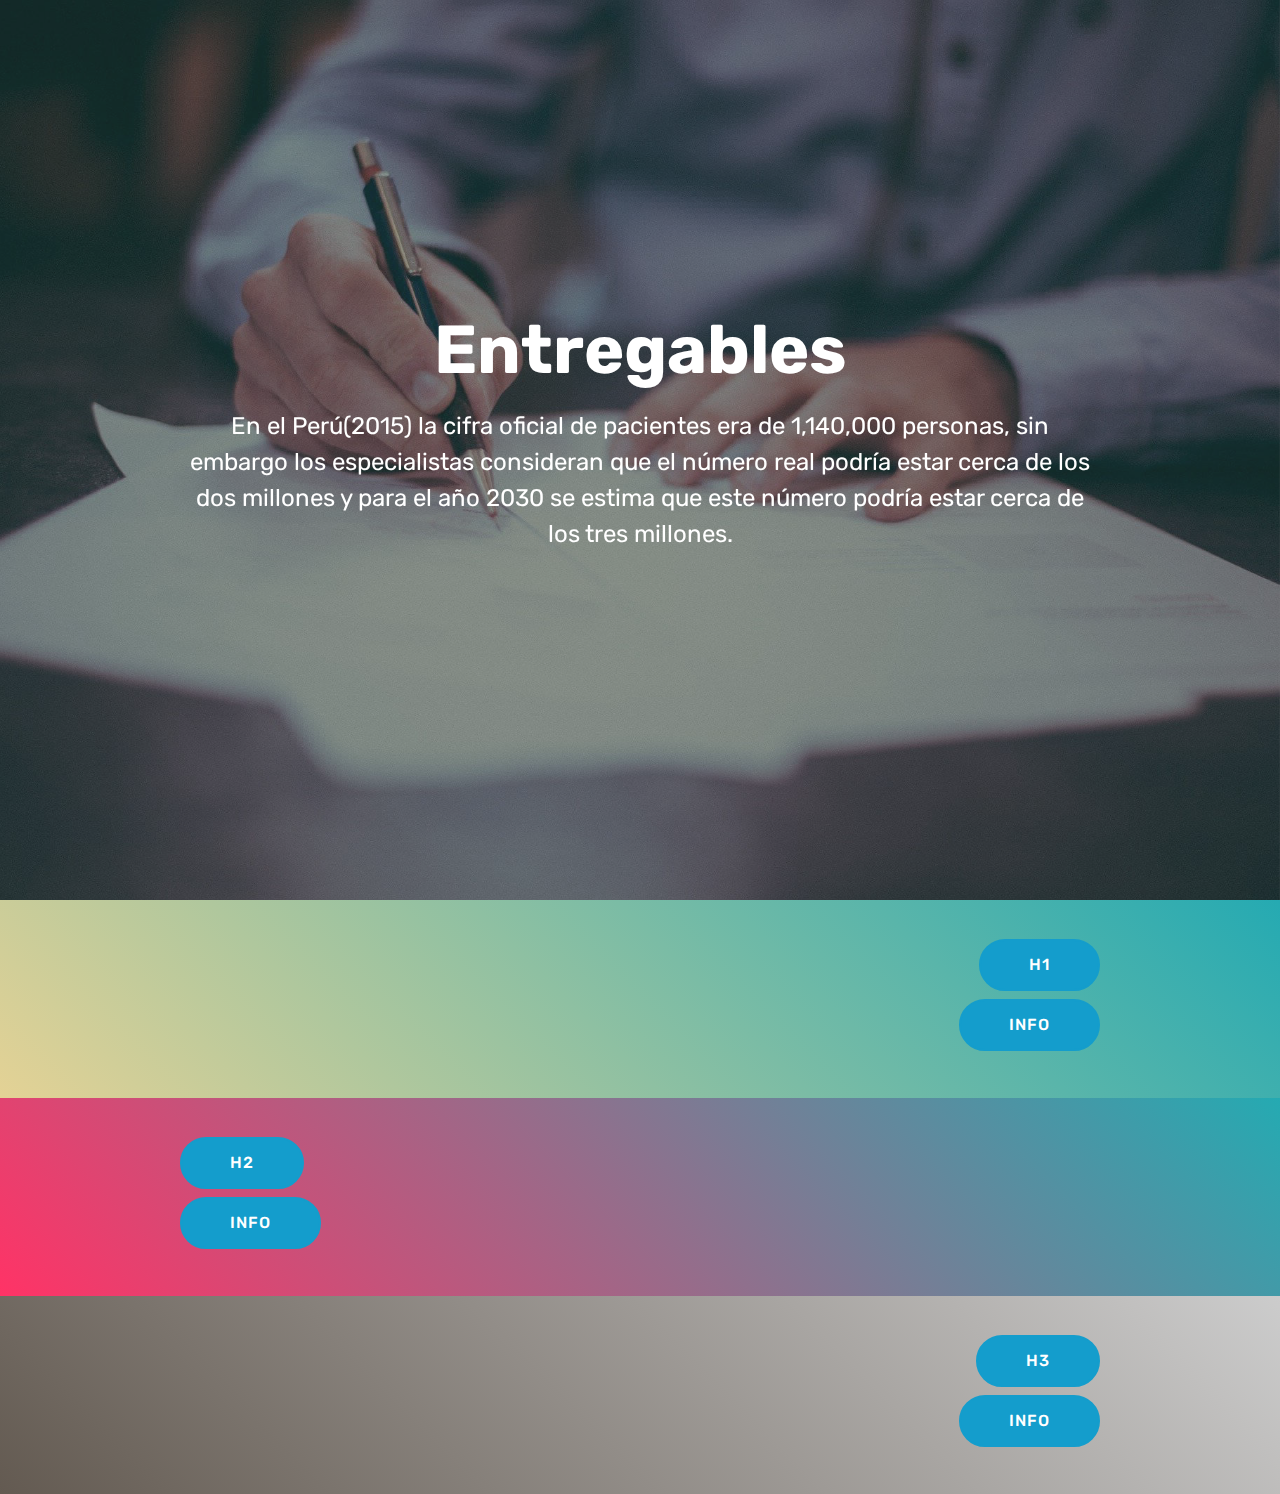
==== commit 6a593acf: "create github pages" ====
--- a/index.html
+++ b/index.html
@@ -34,16 +34,73 @@
                 <h1 class="mbr-section-title mbr-bold pb-3 mbr-fonts-style display-1">Entregables</h1>
                 
                 <p class="mbr-text pb-3 mbr-fonts-style display-5">En el Perú(2015) la cifra oficial de pacientes era de 1,140,000 personas, sin embargo los especialistas consideran que el número real podría estar cerca de los dos millones y para el año 2030 se estima que este número podría estar cerca de los tres millones.</p>
-                <div class="mbr-section-btn"><a class="btn btn-md btn-secondary display-4" href="page1.html" target="_blank">H1</a> <a class="btn btn-md btn-secondary display-4" href="page2.html" target="_blank">H2</a>
-                    <a class="btn btn-md btn-secondary display-4" href="page3.html" target="_blank">H3</a></div>
+                
             </div>
         </div>
     </div>
     
 </section>
 
+<section class="engine"><a href="https://mobirise.info/y">free html site templates</a></section><section class="mbr-section info2 cid-rJEYWPLUcD" id="info2-4">
 
-  <section class="engine"><a href="https://mobirise.info/t">free amp template</a></section><script src="assets/web/assets/jquery/jquery.min.js"></script>
+    
+
+    
+
+    <div class="container">
+        <div class="row main justify-content-center">
+            <div class="media-container-column col-12 col-lg-3 col-md-4">
+                <div class="mbr-section-btn align-left py-4"><a class="btn btn-primary display-4" href="page1.html" target="_blank">H1
+                    </a> <a class="btn btn-primary display-4" href="https://mobirise.co">INFO</a></div>
+            </div>
+            <div class="media-container-column title col-12 col-lg-7 col-md-6">
+                
+                
+            </div>
+        </div>
+    </div>
+</section>
+
+<section class="mbr-section info2 cid-rJEYYOW1pY" id="info2-5">
+
+    
+
+    
+
+    <div class="container">
+        <div class="row main justify-content-center">
+            <div class="media-container-column col-12 col-lg-3 col-md-4">
+                <div class="mbr-section-btn align-left py-4"><a class="btn btn-primary display-4" href="page2.html" target="_blank">H2</a> <a class="btn btn-primary display-4" href="https://docs.google.com/document/d/10EK0rYgIJWELz1x43sFfXbyHTDlyygeR/edit#" target="_blank">INFO</a></div>
+            </div>
+            <div class="media-container-column title col-12 col-lg-7 col-md-6">
+                
+                
+            </div>
+        </div>
+    </div>
+</section>
+
+<section class="mbr-section info2 cid-rJEZ0xjuMB" id="info2-6">
+
+    
+
+    
+
+    <div class="container">
+        <div class="row main justify-content-center">
+            <div class="media-container-column col-12 col-lg-3 col-md-4">
+                <div class="mbr-section-btn align-left py-4"><a class="btn btn-primary display-4" href="page3.html" target="_blank">H3</a> <a class="btn btn-primary display-4" href="https://mobirise.co">INFO</a></div>
+            </div>
+            <div class="media-container-column title col-12 col-lg-7 col-md-6">
+                
+                
+            </div>
+        </div>
+    </div>
+</section>
+
+
+  <script src="assets/web/assets/jquery/jquery.min.js"></script>
   <script src="assets/popper/popper.min.js"></script>
   <script src="assets/bootstrap/js/bootstrap.min.js"></script>
   <script src="assets/tether/tether.min.js"></script>
--- a/assets/mobirise/css/mbr-additional.css
+++ b/assets/mobirise/css/mbr-additional.css
@@ -712,3 +712,46 @@
 .cid-rJEmQDWNok {
   background-image: url("../../../assets/images/mbr-1920x1281.jpg");
 }
+.cid-rJEYWPLUcD {
+  padding-top: 15px;
+  padding-bottom: 15px;
+  background: linear-gradient(45deg, #e4d295, #25aab2);
+}
+.cid-rJEYWPLUcD .main {
+  flex-direction: row-reverse;
+  -webkit-flex-direction: row-reverse;
+}
+.cid-rJEYWPLUcD .main .mbr-section-btn {
+  text-align: right;
+}
+.cid-rJEYWPLUcD .btn {
+  margin: 0 0 .5rem 0;
+}
+.cid-rJEYYOW1pY {
+  padding-top: 15px;
+  padding-bottom: 15px;
+  background: linear-gradient(45deg, #ff3366, #25aab2);
+}
+.cid-rJEYYOW1pY .btn {
+  margin: 0 0 .5rem 0;
+}
+.cid-rJEZ0xjuMB {
+  padding-top: 15px;
+  padding-bottom: 15px;
+  background: linear-gradient(45deg, #635a51, #cccccc);
+}
+.cid-rJEZ0xjuMB .main {
+  flex-direction: row-reverse;
+  -webkit-flex-direction: row-reverse;
+}
+.cid-rJEZ0xjuMB .main .mbr-section-btn {
+  text-align: right;
+}
+.cid-rJEZ0xjuMB .btn {
+  margin: 0 0 .5rem 0;
+}
+.cid-rJEXvmAupF {
+  padding-top: 60px;
+  padding-bottom: 60px;
+  background-color: #ffffff;
+}
--- a/assets/mobirise/css/mbr-additional.css
+++ b/assets/mobirise/css/mbr-additional.css
@@ -712,3 +712,46 @@
 .cid-rJEmQDWNok {
   background-image: url("../../../assets/images/mbr-1920x1281.jpg");
 }
+.cid-rJEYWPLUcD {
+  padding-top: 15px;
+  padding-bottom: 15px;
+  background: linear-gradient(45deg, #e4d295, #25aab2);
+}
+.cid-rJEYWPLUcD .main {
+  flex-direction: row-reverse;
+  -webkit-flex-direction: row-reverse;
+}
+.cid-rJEYWPLUcD .main .mbr-section-btn {
+  text-align: right;
+}
+.cid-rJEYWPLUcD .btn {
+  margin: 0 0 .5rem 0;
+}
+.cid-rJEYYOW1pY {
+  padding-top: 15px;
+  padding-bottom: 15px;
+  background: linear-gradient(45deg, #ff3366, #25aab2);
+}
+.cid-rJEYYOW1pY .btn {
+  margin: 0 0 .5rem 0;
+}
+.cid-rJEZ0xjuMB {
+  padding-top: 15px;
+  padding-bottom: 15px;
+  background: linear-gradient(45deg, #635a51, #cccccc);
+}
+.cid-rJEZ0xjuMB .main {
+  flex-direction: row-reverse;
+  -webkit-flex-direction: row-reverse;
+}
+.cid-rJEZ0xjuMB .main .mbr-section-btn {
+  text-align: right;
+}
+.cid-rJEZ0xjuMB .btn {
+  margin: 0 0 .5rem 0;
+}
+.cid-rJEXvmAupF {
+  padding-top: 60px;
+  padding-bottom: 60px;
+  background-color: #ffffff;
+}
